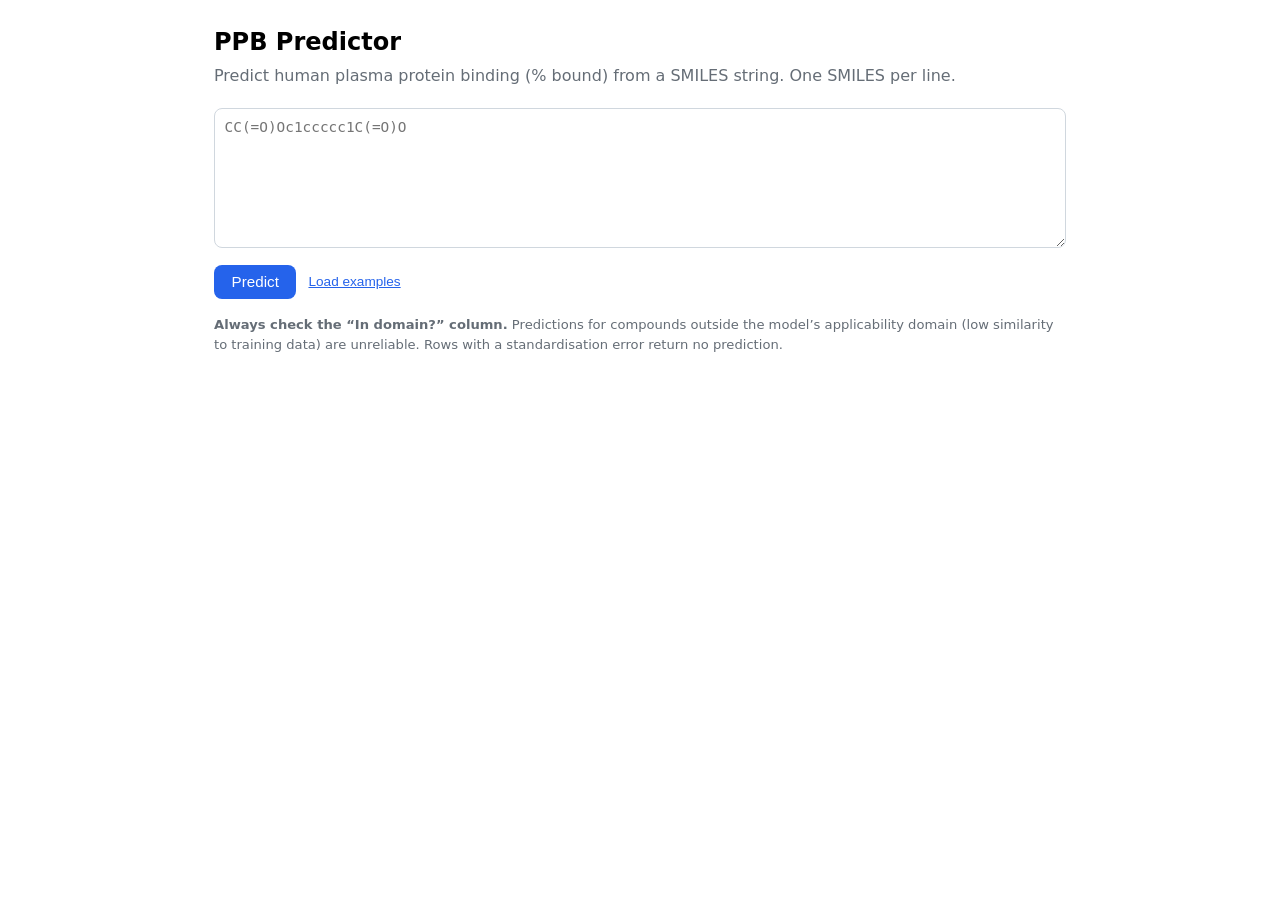
==== serve/static/index.html @ c169ee0b "first commit" ====
<!doctype html>
<html lang="en">
<head>
<meta charset="utf-8" />
<meta name="viewport" content="width=device-width, initial-scale=1" />
<title>PPB Predictor — Plasma Protein Binding from SMILES</title>
<style>
  :root { color-scheme: light dark; --edge: #d0d7de; --muted: #656d76; --accent: #2563eb; }
  * { box-sizing: border-box; }
  body { font-family: system-ui, -apple-system, Segoe UI, Roboto, sans-serif;
         max-width: 900px; margin: 0 auto; padding: 1.5rem; line-height: 1.5; }
  h1 { margin: 0 0 .25rem; font-size: 1.5rem; }
  p.sub { color: var(--muted); margin: 0 0 1.25rem; }
  textarea { width: 100%; min-height: 140px; font-family: ui-monospace, monospace;
             font-size: .9rem; padding: .6rem; border: 1px solid var(--edge); border-radius: 8px; }
  .row { display: flex; gap: .75rem; align-items: center; flex-wrap: wrap; margin: .6rem 0 1rem; }
  button { background: var(--accent); color: #fff; border: 0; border-radius: 8px;
           padding: .55rem 1.1rem; font-size: .95rem; cursor: pointer; }
  button:disabled { opacity: .6; cursor: default; }
  .link { background: none; color: var(--accent); padding: 0; font-size: .85rem; text-decoration: underline; }
  table { border-collapse: collapse; width: 100%; font-size: .88rem; margin-top: 1rem; }
  th, td { border: 1px solid var(--edge); padding: .45rem .55rem; text-align: left; }
  th { background: rgba(127,127,127,.08); }
  td.smiles { font-family: ui-monospace, monospace; word-break: break-all; }
  .pill { display: inline-block; padding: .1rem .5rem; border-radius: 999px; font-size: .78rem; font-weight: 600; }
  .in { background: #dcfce7; color: #166534; }
  .out { background: #fee2e2; color: #991b1b; }
  .bad { background: #fef9c3; color: #854d0e; }
  .note { color: var(--muted); font-size: .82rem; margin-top: 1rem; }
  .err { color: #991b1b; font-size: .9rem; }
</style>
</head>
<body>
  <h1>PPB Predictor</h1>
  <p class="sub">Predict human plasma protein binding (% bound) from a SMILES string.
     One SMILES per line.</p>

  <textarea id="input" spellcheck="false" placeholder="CC(=O)Oc1ccccc1C(=O)O"></textarea>
  <div class="row">
    <button id="go">Predict</button>
    <button class="link" id="example" type="button">Load examples</button>
    <span id="status" class="sub"></span>
  </div>

  <div id="error" class="err"></div>
  <div id="results"></div>

  <p class="note">
    <strong>Always check the “In domain?” column.</strong> Predictions for compounds
    outside the model’s applicability domain (low similarity to training data) are
    unreliable. Rows with a standardisation error return no prediction.
  </p>

<script>
const EXAMPLES = [
  "CC(=O)Oc1ccccc1C(=O)O",          // aspirin
  "CC(C)Cc1ccc(cc1)C(C)C(=O)O",     // ibuprofen
  "CN1C=NC2=C1C(=O)N(C(=O)N2C)C",   // caffeine
];

const $ = (id) => document.getElementById(id);

$("example").addEventListener("click", () => { $("input").value = EXAMPLES.join("\n"); });

$("go").addEventListener("click", async () => {
  const smiles = $("input").value.split("\n").map(s => s.trim()).filter(Boolean);
  $("error").textContent = "";
  $("results").innerHTML = "";
  if (!smiles.length) { $("error").textContent = "Enter at least one SMILES."; return; }

  $("go").disabled = true;
  $("status").textContent = "Predicting…";
  try {
    const resp = await fetch("/api/predict", {
      method: "POST",
      headers: { "Content-Type": "application/json" },
      body: JSON.stringify({ smiles }),
    });
    if (!resp.ok) {
      const body = await resp.json().catch(() => ({}));
      throw new Error(body.detail || `Request failed (${resp.status})`);
    }
    const data = await resp.json();
    render(data.predictions);
    $("status").textContent = `${data.count} prediction(s)`;
  } catch (e) {
    $("error").textContent = e.message;
    $("status").textContent = "";
  } finally {
    $("go").disabled = false;
  }
});

function fmt(x, digits) {
  return (x === null || x === undefined) ? "—" : Number(x).toFixed(digits);
}

function domainCell(row) {
  if (row.status !== "ok") return `<span class="pill bad">error</span>`;
  return row.in_applicability_domain
    ? `<span class="pill in">yes</span>`
    : `<span class="pill out">no</span>`;
}

function render(rows) {
  const head = `<tr>
    <th>SMILES</th><th>PPB (% bound)</th><th>Fraction unbound</th>
    <th>Max train similarity</th><th>In domain?</th><th>Status</th></tr>`;
  const body = rows.map(r => `<tr>
    <td class="smiles">${escapeHtml(r.input_smiles)}</td>
    <td>${fmt(r.predicted_ppb, 1)}</td>
    <td>${fmt(r.predicted_fraction_unbound, 3)}</td>
    <td>${fmt(r.max_training_similarity, 2)}</td>
    <td>${domainCell(r)}</td>
    <td>${escapeHtml(r.status)}</td></tr>`).join("");
  $("results").innerHTML = `<table>${head}${body}</table>`;
}

function escapeHtml(s) {
  return String(s).replace(/[&<>"']/g, c =>
    ({ "&": "&amp;", "<": "&lt;", ">": "&gt;", '"': "&quot;", "'": "&#39;" }[c]));
}
</script>
</body>
</html>
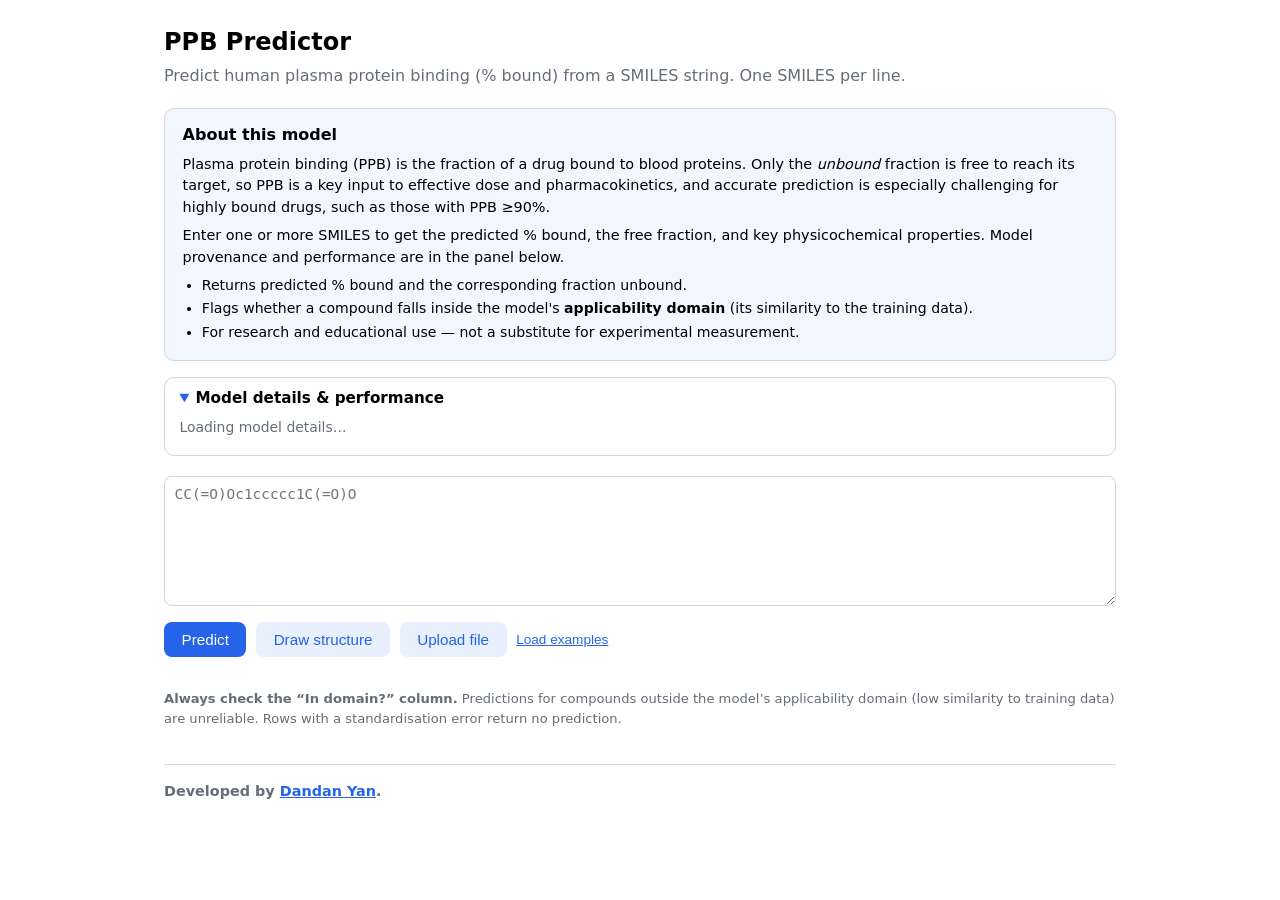
==== commit 896eff83: "Modify model pipeline" ====
--- a/serve/static/index.html
+++ b/serve/static/index.html
@@ -8,26 +8,69 @@
   :root { color-scheme: light dark; --edge: #d0d7de; --muted: #656d76; --accent: #2563eb; }
   * { box-sizing: border-box; }
   body { font-family: system-ui, -apple-system, Segoe UI, Roboto, sans-serif;
-         max-width: 900px; margin: 0 auto; padding: 1.5rem; line-height: 1.5; }
+         max-width: 1000px; margin: 0 auto; padding: 1.5rem; line-height: 1.5; }
   h1 { margin: 0 0 .25rem; font-size: 1.5rem; }
   p.sub { color: var(--muted); margin: 0 0 1.25rem; }
-  textarea { width: 100%; min-height: 140px; font-family: ui-monospace, monospace;
+  textarea { width: 100%; min-height: 130px; font-family: ui-monospace, monospace;
              font-size: .9rem; padding: .6rem; border: 1px solid var(--edge); border-radius: 8px; }
-  .row { display: flex; gap: .75rem; align-items: center; flex-wrap: wrap; margin: .6rem 0 1rem; }
+  .row { display: flex; gap: .6rem; align-items: center; flex-wrap: wrap; margin: .6rem 0 1rem; }
   button { background: var(--accent); color: #fff; border: 0; border-radius: 8px;
            padding: .55rem 1.1rem; font-size: .95rem; cursor: pointer; }
+  button.secondary { background: rgba(37,99,235,.10); color: var(--accent); }
   button:disabled { opacity: .6; cursor: default; }
   .link { background: none; color: var(--accent); padding: 0; font-size: .85rem; text-decoration: underline; }
-  table { border-collapse: collapse; width: 100%; font-size: .88rem; margin-top: 1rem; }
-  th, td { border: 1px solid var(--edge); padding: .45rem .55rem; text-align: left; }
-  th { background: rgba(127,127,127,.08); }
-  td.smiles { font-family: ui-monospace, monospace; word-break: break-all; }
-  .pill { display: inline-block; padding: .1rem .5rem; border-radius: 999px; font-size: .78rem; font-weight: 600; }
+  .results-wrap { overflow-x: auto; }
+  table { border-collapse: collapse; width: 100%; font-size: .85rem; margin-top: 1rem; }
+  th, td { border: 1px solid var(--edge); padding: .4rem .5rem; text-align: left; white-space: nowrap; }
+  th { background: rgba(127,127,127,.08); cursor: help; }
+  td.smiles { font-family: ui-monospace, monospace; max-width: 220px;
+              overflow: hidden; text-overflow: ellipsis; }
+  td.struct { padding: 2px; }
+  td.struct svg { display: block; width: 120px; height: 80px; }
+  td.num { text-align: right; font-variant-numeric: tabular-nums; }
+  th.driver, td.driver { background: rgba(37,99,235,.09); }
+  td.driver { font-weight: 600; color: var(--accent); }
+  .pill { display: inline-block; padding: .1rem .5rem; border-radius: 999px; font-size: .74rem; font-weight: 600; }
   .in { background: #dcfce7; color: #166534; }
   .out { background: #fee2e2; color: #991b1b; }
   .bad { background: #fef9c3; color: #854d0e; }
+  .b-high { background: #fee2e2; color: #991b1b; }
+  .b-mod  { background: #fef9c3; color: #854d0e; }
+  .b-low  { background: #dbeafe; color: #1e40af; }
   .note { color: var(--muted); font-size: .82rem; margin-top: 1rem; }
   .err { color: #991b1b; font-size: .9rem; }
+  .intro { background: rgba(37,99,235,.06); border: 1px solid var(--edge);
+           border-radius: 10px; padding: .9rem 1.1rem; margin: 0 0 1rem; }
+  .intro h2 { font-size: 1rem; margin: 0 0 .4rem; }
+  .intro p { margin: .4rem 0; font-size: .9rem; }
+  .intro ul { margin: .4rem 0 0; padding-left: 1.2rem; font-size: .88rem; }
+  .intro li { margin: .15rem 0; }
+  details.card { border: 1px solid var(--edge); border-radius: 10px;
+                 padding: .6rem .9rem; margin: 0 0 1.25rem; }
+  details.card summary { cursor: pointer; font-weight: 600; font-size: .95rem; }
+  /* Blue disclosure triangles so the expandable panels read as clickable. */
+  details.card summary::marker,
+  .legend summary::marker { color: var(--accent); }
+  details.card summary::-webkit-details-marker,
+  .legend summary::-webkit-details-marker { color: var(--accent); }
+  details.card p { margin: .45rem 0; font-size: .87rem; }
+  .perf { margin: .6rem 0 .2rem; }
+  .perf h4 { margin: .7rem 0 .35rem; font-size: .8rem; color: var(--muted); font-weight: 600; }
+  #parity { margin: .4rem 0 .2rem; }
+  svg.parity { width: 100%; max-width: 480px; height: auto; display: block; }
+  .legend { margin-top: .7rem; font-size: .8rem; color: var(--muted); }
+  .legend summary { cursor: pointer; font-weight: 600; }
+  .legend-body { margin-top: .4rem; }
+  .legend b { color: inherit; font-weight: 600; }
+  .sketcher { margin: 0 0 1rem; }
+  #jsme_container { border: 1px solid var(--edge); border-radius: 8px; width: 380px; max-width: 100%; }
+  .toolbar { display: flex; gap: .5rem; align-items: center; margin-top: 1rem; }
+  footer { margin-top: 2.25rem; border-top: 1px solid var(--edge);
+           padding-top: 1rem; font-size: .8rem; color: var(--muted); }
+  footer a { color: var(--accent); }
+  .dev { margin: 0 0 .5rem; font-size: .9rem; font-weight: 600; color: inherit; }
+  .credits { margin: .4rem 0 0; padding-left: 1.1rem; }
+  .credits li { margin: .2rem 0; }
 </style>
 </head>
 <body>
@@ -35,21 +78,75 @@
   <p class="sub">Predict human plasma protein binding (% bound) from a SMILES string.
      One SMILES per line.</p>
 
+  <section class="intro">
+    <h2>About this model</h2>
+    <p>Plasma protein binding (PPB) is the fraction of a drug bound to blood
+      proteins. Only the <em>unbound</em> fraction is free to reach its target,
+      so PPB is a key input to effective dose and pharmacokinetics, and accurate prediction is especially challenging for highly bound drugs, such as those with PPB ≥90%.</p>
+    <p>Enter one or more SMILES to get the predicted % bound, the free fraction,
+      and key physicochemical properties. Model provenance and performance are in
+      the panel below.</p>
+    <ul>
+      <li>Returns predicted % bound and the corresponding fraction unbound.</li>
+      <li>Flags whether a compound falls inside the model's <strong>applicability
+        domain</strong> (its similarity to the training data).</li>
+      <li>For research and educational use — not a substitute for experimental
+        measurement.</li>
+    </ul>
+  </section>
+
+  <details class="card" open>
+    <summary>Model details &amp; performance</summary>
+    <div id="modelinfo"><p class="sub">Loading model details…</p></div>
+  </details>
+
   <textarea id="input" spellcheck="false" placeholder="CC(=O)Oc1ccccc1C(=O)O"></textarea>
   <div class="row">
     <button id="go">Predict</button>
+    <button class="secondary" id="draw" type="button">Draw structure</button>
+    <button class="secondary" id="upload" type="button">Upload file</button>
     <button class="link" id="example" type="button">Load examples</button>
+    <input id="file" type="file" accept=".smi,.csv,.txt" hidden />
     <span id="status" class="sub"></span>
   </div>
 
+  <div class="sketcher" id="sketcher" style="display:none">
+    <div id="jsme_container"></div>
+    <div class="row" style="margin:.5rem 0 0">
+      <button class="secondary" id="insert" type="button">Insert SMILES ↑</button>
+      <span class="sub">Draw a molecule, then insert it into the box above.</span>
+    </div>
+  </div>
+
   <div id="error" class="err"></div>
-  <div id="results"></div>
+
+  <div class="toolbar" id="toolbar" style="display:none">
+    <button class="secondary" id="csv" type="button">Download CSV</button>
+    <span id="status2" class="sub"></span>
+  </div>
+  <div class="results-wrap"><div id="results"></div></div>
+  <details class="legend" id="legend" style="display:none">
+    <summary>Column guide</summary>
+    <div class="legend-body">
+      <b>PPB (% bound)</b>: predicted % bound (0–100); banded Low/Moderate/High (≥90% = high).
+      <b>Unbound (%)</b>: 100 − PPB.
+      <b>MW</b> mol. weight · <b>LogP</b> lipophilicity (key PPB driver) · <b>TPSA</b> polar surface area (Å²).
+      <b>Max train similarity</b>: Tanimoto (0–1) to nearest training compound.
+      <b>In domain?</b>: clears the applicability-domain threshold.
+    </div>
+  </details>
 
   <p class="note">
     <strong>Always check the “In domain?” column.</strong> Predictions for compounds
     outside the model’s applicability domain (low similarity to training data) are
     unreliable. Rows with a standardisation error return no prediction.
   </p>
+
+  <footer id="footer">
+    <p class="dev">Developed by
+      <a href="https://github.com/ddyan7" target="_blank" rel="noopener">Dandan Yan</a>.</p>
+    <span id="provenance"></span>
+  </footer>
 
 <script>
 const EXAMPLES = [
@@ -60,12 +157,159 @@
 
 const $ = (id) => document.getElementById(id);
 
+// ---- JSME structure editor (loaded from CDN; see <script src> below) ----------
+function jsmeOnLoad() {
+  window.__jsmeReady = true;
+  if (window.__jsmeWantShow) initJsme();
+}
+function initJsme() {
+  if (window.__jsmeApplet || typeof JSApplet === "undefined") return;
+  window.__jsmeApplet = new JSApplet.JSME("jsme_container", "380px", "300px", { options: "newLook" });
+}
+$("draw").addEventListener("click", () => {
+  const box = $("sketcher");
+  const show = box.style.display === "none";
+  box.style.display = show ? "block" : "none";
+  $("draw").textContent = show ? "Hide editor" : "Draw structure";
+  if (show) { window.__jsmeReady ? initJsme() : (window.__jsmeWantShow = true); }
+});
+$("insert").addEventListener("click", () => {
+  if (!window.__jsmeApplet) return;
+  const smi = window.__jsmeApplet.smiles();
+  if (!smi) return;
+  const ta = $("input");
+  ta.value = ta.value.trim() ? ta.value.replace(/\s*$/, "") + "\n" + smi : smi;
+});
+
+// ---- File upload (.smi / .csv / .txt): take first token per line -------------
+$("upload").addEventListener("click", () => $("file").click());
+$("file").addEventListener("change", async (e) => {
+  const f = e.target.files[0];
+  if (!f) return;
+  const text = await f.text();
+  let smis = text.split(/\r?\n/).map(l => l.trim()).filter(Boolean)
+                 .map(l => l.split(/[,\t\s]+/)[0]).filter(Boolean);
+  if (smis.length && /^smiles$/i.test(smis[0])) smis.shift();  // drop a header
+  $("input").value = smis.join("\n");
+  $("status").textContent = `Loaded ${smis.length} SMILES from ${f.name}`;
+  e.target.value = "";
+});
+
 $("example").addEventListener("click", () => { $("input").value = EXAMPLES.join("\n"); });
 
+// ---- Model details panel ------------------------------------------------------
+async function loadModelInfo() {
+  try {
+    const r = await fetch("/api/model-info");
+    if (!r.ok) return;
+    const m = await r.json();
+    $("modelinfo").innerHTML = `
+      <p><strong>Target:</strong> ${m.target}</p>
+      <p><strong>Method:</strong> ${m.method}</p>
+      <p><strong>Training data:</strong> ${m.training_data} — ${m.n_train} molecules.</p>
+      ${perfChart(m.metrics, m.test_set, m.conformal_coverage)}
+      <p><a href="/docs" target="_blank" rel="noopener">REST API documentation</a>
+         · Code: ${m.license_code} · Data: ${m.license_data}</p>`;
+    renderParity();  // fills the #parity container from the held-out test points
+    const repoLink = /github\.com\/.+/.test(m.repo)
+      ? ` · <a href="${m.repo}" target="_blank" rel="noopener">Source code</a>` : "";
+    const credits = (m.attribution || []).map(a => `<li>${a}</li>`).join("");
+    $("provenance").innerHTML =
+      `${m.citation}${repoLink}` +
+      (credits ? `<ul class="credits">${credits}</ul>` : "");
+  } catch (e) { /* non-fatal */ }
+}
+
+// Performance layout: the predicted-vs-observed parity plot (filled by
+// renderParity) plus a one-line error summary. Three metrics don't warrant a
+// chart, so they're stated inline.
+function perfChart(t, testSet, calib) {
+  return `
+    <div class="perf">
+      <h4>Predicted vs. observed, log fraction unbound — held-out ${testSet}</h4>
+      <div id="parity"></div>
+      <p class="sub">Held-out error (% bound): MAE ${t.MAE}, RMSE ${t.RMSE},
+         Spearman ρ ${t.Spearman}; high-binding (≥90%) MAE ${t.high_binding_MAE}.
+         Calibration ${calib}.</p>
+    </div>`;
+}
+
+// Draw a parity (predicted-vs-observed) scatter from the real test points.
+// Colours follow the page text (currentColor) so it works in light/dark.
+async function renderParity() {
+  const el = $("parity");
+  if (!el) return;
+  let data;
+  try {
+    const r = await fetch("/static/parity_test.json");
+    if (!r.ok) return;
+    data = await r.json();
+  } catch (e) { return; }
+
+  // Plot in log10(fraction unbound): fu = (100 - PPB)/100. This is the standard
+  // PPB space — it spreads the dense high-binding region along the diagonal
+  // instead of crushing it into a corner. More negative = more strongly bound.
+  const logfu = ppb => Math.log10(Math.min(1, Math.max(1e-4, (100 - ppb) / 100)));
+  const lo = data.points.map(([o]) => logfu(o));
+  const lp = data.points.map(([, p]) => logfu(p));
+  const axMin = Math.max(-4, Math.floor(Math.min(...lo, ...lp)));  // e.g. -3
+
+  const W = 470, H = 360, ml = 50, mr = 14, mt = 14, mb = 46;
+  const pw = W - ml - mr, ph = H - mt - mb;
+  const sx = v => ml + ((v - axMin) / (0 - axMin)) * pw;   // axMin→left, 0→right
+  const sy = v => mt + (1 - (v - axMin) / (0 - axMin)) * ph; // 0→top, axMin→bottom
+  const ticks = [];
+  for (let t = axMin; t <= 0; t++) ticks.push(t);
+
+  const grid = ticks.map(t => `
+    <line x1="${sx(t)}" y1="${mt}" x2="${sx(t)}" y2="${mt + ph}" class="grid"/>
+    <line x1="${ml}" y1="${sy(t)}" x2="${ml + pw}" y2="${sy(t)}" class="grid"/>
+    <text x="${sx(t)}" y="${mt + ph + 16}" text-anchor="middle" class="ax">${t}</text>
+    <text x="${ml - 8}" y="${sy(t) + 4}" text-anchor="end" class="ax">${t}</text>`).join("");
+  // Opacity encodes distance from training data (max similarity): points less
+  // similar to the training set are fainter, so "how far out of domain" is visible
+  // continuously, while hue (blue/orange) still marks the in/out AD decision.
+  const pts = data.points.map(([o, p, ad, sim]) => {
+    const op = Math.max(0.2, Math.min(0.85, 0.2 + 0.65 * (sim ?? 0)));
+    return `<circle cx="${sx(logfu(p)).toFixed(1)}" cy="${sy(logfu(o)).toFixed(1)}" r="3" ` +
+           `class="pt${ad ? "" : " out"}" style="fill-opacity:${op.toFixed(2)}"/>`;
+  }).join("");
+  const m = data.metrics;
+
+  el.innerHTML = `
+  <svg viewBox="0 0 ${W} ${H}" class="parity" role="img"
+       aria-label="Predicted versus observed log fraction-unbound parity plot on the held-out test set">
+    <style>
+      .parity .grid { stroke: currentColor; stroke-opacity: .12; }
+      .parity .ax { fill: currentColor; font-size: 11px; opacity: .8; }
+      .parity .axlab { fill: currentColor; font-size: 12px; font-weight: 600; }
+      .parity .ident { stroke: #dc2626; stroke-width: 2; stroke-dasharray: 6 5; }
+      .parity .pt { fill: #2563eb; fill-opacity: .5; }
+      .parity .pt.out { fill: #f59e0b; fill-opacity: .65; }
+      .parity .legbox { fill: currentColor; fill-opacity: .06; stroke: currentColor; stroke-opacity: .25; }
+    </style>
+    ${grid}
+    <rect x="${ml}" y="${mt}" width="${pw}" height="${ph}" fill="none" stroke="currentColor" stroke-opacity=".3"/>
+    <line x1="${sx(axMin)}" y1="${sy(axMin)}" x2="${sx(0)}" y2="${sy(0)}" class="ident"/>
+    ${pts}
+    <text class="axlab" x="${ml + pw / 2}" y="${H - 8}" text-anchor="middle">Predicted log₁₀(fu)</text>
+    <text class="axlab" transform="translate(13 ${mt + ph / 2}) rotate(-90)" text-anchor="middle">Observed log₁₀(fu)</text>
+    <rect class="legbox" x="${ml + pw - 150}" y="${mt + ph - 58}" width="140" height="50" rx="6"/>
+    <text class="ax" x="${ml + pw - 140}" y="${mt + ph - 38}">R² = ${m.R2_logfu}</text>
+    <text class="ax" x="${ml + pw - 140}" y="${mt + ph - 20}">RMSE = ${m.RMSE_logfu} log units</text>
+  </svg>
+  <p class="sub" style="margin-top:.3rem">n=${data.n} held-out test, log₁₀(fu);
+     toward −4 (bottom-left) = more strongly bound. Dashed = perfect prediction. Orange =
+     out-of-domain (${m.n_out}; they scatter more, MAE ${m.MAE_out} vs ${m.MAE_in});
+     fainter = less similar to training.</p>`;
+}
+loadModelInfo();
+
+// ---- Prediction ---------------------------------------------------------------
 $("go").addEventListener("click", async () => {
   const smiles = $("input").value.split("\n").map(s => s.trim()).filter(Boolean);
   $("error").textContent = "";
-  $("results").innerHTML = "";
+  clearResults();
   if (!smiles.length) { $("error").textContent = "Enter at least one SMILES."; return; }
 
   $("go").disabled = true;
@@ -81,8 +325,10 @@
       throw new Error(body.detail || `Request failed (${resp.status})`);
     }
     const data = await resp.json();
+    window.__lastRows = data.predictions;
     render(data.predictions);
-    $("status").textContent = `${data.count} prediction(s)`;
+    $("status").textContent = "";
+    $("status2").textContent = `${data.count} prediction(s)`;
   } catch (e) {
     $("error").textContent = e.message;
     $("status").textContent = "";
@@ -91,35 +337,114 @@
   }
 });
 
+function clearResults() {
+  $("results").innerHTML = "";
+  $("toolbar").style.display = "none";
+  $("legend").style.display = "none";
+  $("status2").textContent = "";
+}
+
 function fmt(x, digits) {
   return (x === null || x === undefined) ? "—" : Number(x).toFixed(digits);
 }
-
+// fraction (0–1) → percent, preserving null so fmt() can show a dash.
+function pct(x) { return (x === null || x === undefined) ? null : x * 100; }
+
+function band(v) {
+  if (v === null || v === undefined) return "";
+  if (v >= 90) return `<span class="pill b-high">High</span>`;
+  if (v >= 70) return `<span class="pill b-mod">Moderate</span>`;
+  return `<span class="pill b-low">Low</span>`;
+}
 function domainCell(row) {
   if (row.status !== "ok") return `<span class="pill bad">error</span>`;
   return row.in_applicability_domain
     ? `<span class="pill in">yes</span>`
     : `<span class="pill out">no</span>`;
 }
+function structCell(row) {
+  return row.svg ? `<td class="struct">${row.svg}</td>` : `<td class="struct">—</td>`;
+}
 
 function render(rows) {
   const head = `<tr>
-    <th>SMILES</th><th>PPB (% bound)</th><th>Fraction unbound</th>
-    <th>Max train similarity</th><th>In domain?</th><th>Status</th></tr>`;
+    <th title="2D depiction of the standardised molecule">Structure</th>
+    <th title="Input SMILES">SMILES</th>
+    <th title="Predicted percent bound to plasma proteins (0–100%)">PPB (% bound)</th>
+    <th title="Free, pharmacologically active fraction = 100 − PPB">Unbound (%)</th>
+    <th title="Molecular weight (g/mol)">MW</th>
+    <th class="driver" title="Calculated lipophilicity (Crippen MolLogP) — the dominant PPB driver">LogP</th>
+    <th title="Topological polar surface area (Å²)">TPSA</th>
+    <th title="Max Tanimoto similarity (0–1) to any training molecule">Max train similarity</th>
+    <th title="Within the model's applicability domain?">In domain?</th>
+    <th title="SMILES standardisation result">Status</th></tr>`;
   const body = rows.map(r => `<tr>
-    <td class="smiles">${escapeHtml(r.input_smiles)}</td>
-    <td>${fmt(r.predicted_ppb, 1)}</td>
-    <td>${fmt(r.predicted_fraction_unbound, 3)}</td>
-    <td>${fmt(r.max_training_similarity, 2)}</td>
+    ${structCell(r)}
+    <td class="smiles" title="${escapeHtml(r.input_smiles)}">${escapeHtml(r.input_smiles)}</td>
+    <td class="num">${fmt(r.predicted_ppb, 1)} ${band(r.predicted_ppb)}</td>
+    <td class="num">${fmt(pct(r.predicted_fraction_unbound), 1)}</td>
+    <td class="num">${fmt(r.mw, 1)}</td>
+    <td class="num driver">${fmt(r.logp, 2)}</td>
+    <td class="num">${fmt(r.tpsa, 1)}</td>
+    <td class="num">${fmt(r.max_training_similarity, 2)}</td>
     <td>${domainCell(r)}</td>
     <td>${escapeHtml(r.status)}</td></tr>`).join("");
   $("results").innerHTML = `<table>${head}${body}</table>`;
-}
+  $("toolbar").style.display = "flex";
+  $("legend").style.display = "block";
+}
+
+// ---- CSV export ---------------------------------------------------------------
+// One source of truth for CSV column names and their definitions (the same
+// meanings shown as table tooltips / the on-page legend). ASCII-only so the
+// comment header stays clean in Excel and other CSV readers.
+const COL_DEFS = {
+  input_smiles: "The SMILES you submitted",
+  predicted_ppb: "Predicted percent bound to plasma proteins (0-100)",
+  unbound_percent: "Free, pharmacologically active fraction = 100 - PPB",
+  mw: "Molecular weight (g/mol)",
+  logp: "Calculated lipophilicity (Crippen MolLogP); the dominant PPB driver",
+  tpsa: "Topological polar surface area (Angstrom^2)",
+  max_training_similarity: "Max Tanimoto similarity (0-1) to any training molecule",
+  in_applicability_domain: "Within the applicability domain? predictions outside are unreliable",
+  status: "SMILES standardisation result (ok / error code)",
+};
+
+$("csv").addEventListener("click", () => {
+  const rows = window.__lastRows;
+  if (!rows || !rows.length) return;
+  const cols = Object.keys(COL_DEFS);
+  const cell = (v) => {
+    const s = (v === null || v === undefined) ? "" : String(v);
+    return /[",\n]/.test(s) ? `"${s.replace(/"/g, '""')}"` : s;
+  };
+  const lines = rows.map(r => {
+    const v = {
+      input_smiles: r.input_smiles,
+      predicted_ppb: r.predicted_ppb == null ? "" : r.predicted_ppb.toFixed(2),
+      unbound_percent: r.predicted_fraction_unbound == null ? "" : (r.predicted_fraction_unbound * 100).toFixed(1),
+      mw: r.mw ?? "", logp: r.logp ?? "", tpsa: r.tpsa ?? "",
+      max_training_similarity: r.max_training_similarity == null ? "" : r.max_training_similarity.toFixed(3),
+      in_applicability_domain: r.in_applicability_domain,
+      status: r.status,
+    };
+    return cols.map(c => cell(v[c])).join(",");
+  });
+  // Prepend '#'-prefixed column definitions (pandas: read_csv(comment='#')).
+  const legend = cols.map(c => `# ${c}: ${COL_DEFS[c]}`).join("\n");
+  const csv = legend + "\n" + cols.join(",") + "\n" + lines.join("\n");
+  const a = document.createElement("a");
+  a.href = URL.createObjectURL(new Blob([csv], { type: "text/csv" }));
+  a.download = "ppb_predictions.csv";
+  a.click();
+  URL.revokeObjectURL(a.href);
+});
 
 function escapeHtml(s) {
   return String(s).replace(/[&<>"']/g, c =>
     ({ "&": "&amp;", "<": "&lt;", ">": "&gt;", '"': "&quot;", "'": "&#39;" }[c]));
 }
 </script>
+<script type="text/javascript" src="https://jsme-editor.github.io/dist/jsme/jsme.nocache.js"></script>
 </body>
 </html>
